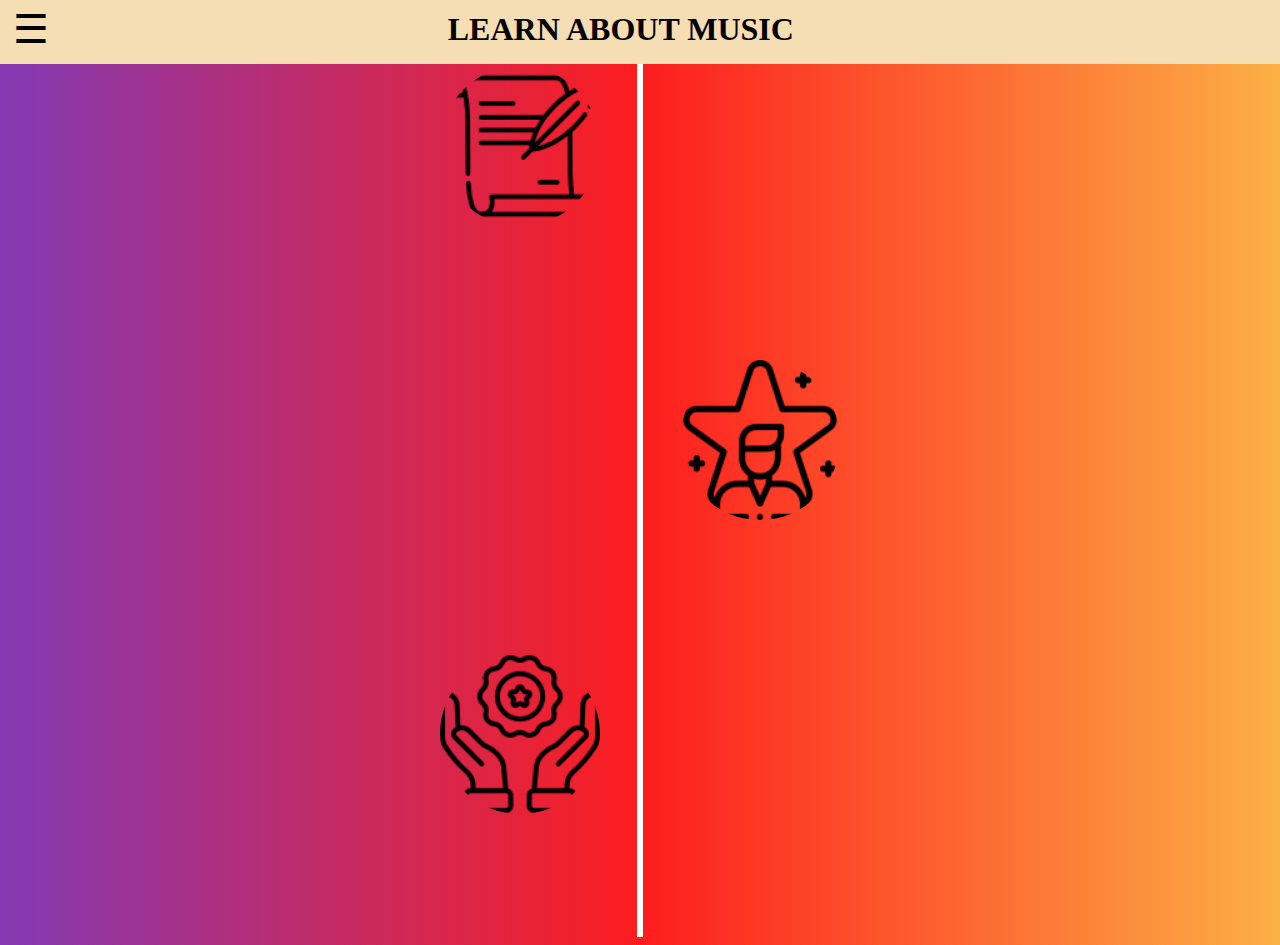
==== webdevA2/index.html @ 6417d530 "Add files via upload" ====
<!DOCTYPE html>
<html lang="en">
<head>
    <meta charset="UTF-8">
    <meta http-equiv="X-UA-Compatible" content="IE=edge">
    <meta name="viewport" content="width=device-width, initial-scale=1.0 maximum-scale=1.0">
    <link rel="stylesheet" href="css/style.css">
    <script src="js/script.js" defer></script>
    <title>Index</title>
</head>
<body>
    <header>
     <!-- hamburger menu -->
    <label id="menu">&#9776;</label>
        <h1 class="h1Topic">LEARN ABOUT MUSIC</h1> <!-- Intro on what page is about  -->
        <ul class="ulTop"> <!-- Adding "buttons"  -->
            <li class="liTop">
                <a class="aBox" href="index.html">MAIN PAGE</a>
            </li>
            <li class="liTop">
                <a class="aBox" href="history.html">HISTORY OF MUSIC</a>
            </li>
            <li class="liTop">
                <a class="aBox" href="famousmusicians.html">FAMOUS MUSICIANS</a>
            </li>
            <li class="liTop">
                <a class="aBox" href="benefits.html">BENEFITS OF MUSIC</a>
            </li>
        </ul>
        <nav id="drawer">
            <h2 class="menuTitle">MUSIC</h2>
            <a class="menuButton" href="index.html">MAIN PAGE</a>
            <a class="menuButton" href="history.html">HISTORY OF MUSIC</a>
            <a class="menuButton" href="famousmusicians.html">FAMOUS MUSICIANS</a>
            <a class="menuButton" href="benefits.html">BENEFITS OF MUSIC</a>
            </nav>
    </header>
    <div class="timeline">
        <img class="left2 image2" src="images/history.png" alt="img of history">
        <div class="left container">
            <div class="content">
                <a class="selectButton" href="history.html">HISTORY OF MUSIC</a>
            </div>
        </div>
        <img class="right2 image" src="images/famous.png" alt="img of famous Musicians">
        <div class="right container">
            <div class="content">
                <a class="selectButton" href="famousmusicians.html">FAMOUS MUSICIANS</a>
            </div>
        </div>
        <img class="left2 image2" src="images/benefits.png" alt="img of benefits">
        <div class="left container">
            <div class="content">
                <a class="selectButton" href="benefits.html">BENEFITS OF MUSIC</a>
            </div>
        </div>
    </div>
</body>
</html>
---- webdevA2/css/style.css ----
*{
    box-sizing: border-box;
}
/* Set bg color */
body {
     /*background: linear-gradient(to right, rgba(2,0,36,1) 0%, rgba(22,183,230,1) 35%, rgba(0,212,255,1) 100%);*/
     background: linear-gradient(to right, rgba(131,58,180,1) 0%, rgba(253,29,29,1) 50%, rgba(252,176,69,1) 100%);
     overflow-x: hidden;
}
a {
  text-decoration: none;
}

/*Creating header */
header {
  display:flex;
  flex-flow:row;
  flex-flow:wrap;
  position: sticky;
  top:0;
  z-index:2;
  background-color:wheat;  
  flex-basis: 100%;
  height:4em;
  margin:-0.5em;
  
}

/* Select between pages in index  and how button looks*/
.selectButton {
  display:flex;
  flex-flow:row;
  flex-basis: 100%;
  text-decoration: none;
  padding: 0.2em 2em;
  color:black;
  background: transparent;
  text-transform: uppercase;
  font-size: 2em;
}

/* For button, selection of page  for PC*/
.ulTop{
  list-style-type:none ;
  list-style-position: inside;
  line-height: 350%;
  padding:0px;
  margin:0px;
  flex-basis:60%;
}
/* For button selection of page for PC */
.liTop{
  display: inline-block;
}
/* How the button looks */
.aBox{
  text-decoration: none;
  border-left:2px solid black;
  padding: 0.2em 2em;
  color:black;
  background: transparent;
  text-transform: uppercase;

}
/* Align top text to left */
.h1Topic {
  line-height: 50%;
  flex-basis:40%;
}
/*nav menu icon */
#menu { 
  cursor: pointer;
  padding-left: 1%;
  line-height: 150%;
  font-size: 40px;
  flex-basis:5%;

}
/* H2 in content box */
h2 {
  display:flex;
  flex-flow:row;
  flex-flow:wrap;
  flex-basis: 75%;
}
/* Creating Nav menu for tablet and phone + animation */
nav {
  display:flex;
  flex-flow:row;
  flex-flow:wrap;
  background-color:wheat;
  width:300px;
  height:auto;
  z-index:2 ;
  margin-left: -0.5em;
  position:absolute;
  /* This transforms moves the drawer off canvas */
  transform:translate(-18.75em,20%);
  /* Optionally,we animated the drawer */
  transition: transform 1s ease;
}

/* animation for nav menu */
.open {
    transform:translate(0,20%) ;
}
/* title in nav menu */
.menuTitle {
  padding-left: 0.5em;
}
/* button in nav for page selection in tablet and phone*/
.menuButton {
  flex-basis: 100%;
  font-size: larger;
  padding-left: 4%;
  text-decoration: none;
  padding-bottom: 10%;
  color:black;
  background: transparent;
}
/* image for transition of image to content box */
.image {
  padding: 0.625em 2.5em;
  position: relative;
  background-color: inherit;
  width: 20%;
  border-radius: 50%;
  cursor: pointer;
}
/* animation to turn image clear when clicked on for content */
.transparent {
  opacity:0;
  transition: 1.5s;
}
/* image for transition of image to content box */
.image2 {
  padding: 0.625em 2.5em;
  margin-left: 30%;
  background-color: inherit;
  width: 20%;
  border-radius: 50%;
  cursor: pointer;
}
/* aligning image */
.left2 {
  left:0;
}
.right2 {
  left:50%;
}
/* Making of the timeline (Vertical line in the middle) */
.timeline { /* essentially limiting the width of the whole timeline */
    position: relative;
    max-width: 75em;
    margin: 0 auto;
}
.timeline::after {
    content:'';
    background-color: white;
    position:absolute;
    width:0.375em;
    top:0;
    bottom:0;
    left:50%;
    margin-left: -0.1875em;
}
/*container surrounding content */
.container {
    padding: 0.625em 2.5em;
    position: relative;
    background-color: inherit;
    width: 50%;
  }
  
  /* The circles on the timeline */
  .container::after {
    content: '';
    position: absolute;
    width: 1.5625em;
    height: 1.5625em;
    right: -1.0625em;
    background-color: white;
    border: 0.25em solid wheat;
    top: 0.9375em;
    border-radius: 50%;
    z-index: 1;
  }
  
  /* Place the container to the left */
  .left {
    transform:translate(-50em,0);
    transition: transform 1.5s ease;
    left: 0;
  }
  .active {
    transform:translate(0,0);
    z-index: 1;
  }
  
  /* Place the container to the right */
  .right {
    transform:translate(50em,0);
    transition: transform 1.5s ease;
    left: 50%;
  }
  .active2{
    transform:translate(0,0);
    z-index: 1;
  }
  
  /* Add arrows to the left container (pointing right) */
  .left::before {
    content: " ";
    height: 0;
    position: absolute;
    top: 1.375em;
    width: 0;
    z-index: 1;
    right: 1.875em;
    border: medium solid white;
    border-width: 0.625em 0 0.625em 0.625em;
    border-color: transparent transparent transparent white;
  }
  
  /* Add arrows to the right container (pointing left) */
  .right::before {
    content: " ";
    height: 0;
    position: absolute;
    top: 1.375em;
    width: 0;
    z-index: 1;
    left: 1.875em;
    border: medium solid white;
    border-width: 0.625em 0.625em 0.625em 0;
    border-color: transparent white transparent transparent; /* top right bottom left */
  }
  
  /* Fix the circle for containers on the right side */
  .right::after {
    left: -1em;
  }
  
  /* The actual content */
  .content {
    padding: 1.25em 1.875em;
    background-color: white;
    position: relative;
    border-radius: 0.3529em;
  }
   /*sound image border etc */
  #playMusic, #playMusic2, #playMusic3, #playMusic4, #playMusic5, #playMusic6, #playMusic7 {
    cursor: pointer;
    margin-left: 3%;
    flex-basis: 5%;
    border: solid black;
    border-radius: 25%;
    padding: 2%;
    min-width: 1.5em;
    max-width: 1.5em;
    min-height: 1.5em;
    max-height: 1.5em;
  }
  .selectButton:active,.image2:active ,.image:active,#menu:active,  #playMusic:active,   #playMusic2:active,   #playMusic3:active,   #playMusic4:active, #playMusic5:active,  #playMusic6:active,  #playMusic7:active   {
    /* offset-x | offset-y | blur-radius | spread-radius | color */
    box-shadow: 3px 2px 22px 1px rgba(0, 0, 0, 0.24)
    /* Lowering the shadow */
  }
  /* changing how the button for nav and header button looks when clicked upon */
  .menuButton:active, .aBox:active {
    background-color: black;
    color:white;
  }

  /*responsive PC  bigger than or equal to 1080px*/
  @media screen and (min-width: 1401px) { 
    #menu {
      display:none;
    }
  }


   /*responsive tablet bigger than or equal to 720 and less that 1080*/
   @media screen and (min-width:720px) and (max-width: 1400px){
    #playMusic, #playMusic2, #playMusic3, #playMusic4, #playMusic5, #playMusic6, #playMusic7 { /*sound image border etc */
      cursor: pointer;
      margin-left: 3%;
      flex-basis: 20%;
      border: solid black;
      border-radius: 25%;
      padding: 2%;
      transform: scale(0.5);
      min-width: 2em;
      max-width: 2em;
      min-height: 2em;
      max-height: 2em;
      margin-top: -2%;
    }
      /* all arrows are pointing left */
      .left {
        transform:translate(-50em,0);
        transition: transform 1.5s ease;
        left: 0;
      }
      .active {
        transform:translate(0,0);
      }
      
      /* Place the container to the right */
      .right {
        transform:translate(50em,0);
        transition: transform 1.5s ease;
        left: 50%;
      }
      .active2{
        transform:translate(0,0);
      }

      /* for content box */
    h2 {
      display:flex;
      flex-flow:row;
      flex-basis: 80%;
  
    }
    /* removing header buttons for tablet and phone */
    .ulTop{
      display: none;
    }
    /*nav menu icon for tablet and phone */
    #menu { 
      padding-left: 1%;
      padding-right: 1%;
      line-height: 150%;
      font-size: 40px;
      flex-basis:5%;
    }
    /* Align top text to left/ showing topic of the page */
    .h1Topic { 
      line-height: 50%;
      flex-basis:87%;
      text-align: center;
    }
    }


  /*responsive mobile less than 720px*/
  @media screen and (max-width: 719px) {
    #playMusic, #playMusic2, #playMusic3, #playMusic4, #playMusic5, #playMusic6, #playMusic7 { /*sound image border etc */
      cursor: pointer;
      flex-basis: 20%;
      border: solid black;
      border-radius: 25%;
      padding: 2%;
      margin-top: -7%;
      transform:scale(0.4);
      min-width: 3em;
      max-width: 3em;
      min-height: 2.5em;
      max-height: 2.5em;
      margin-top: -2.5%;
    }
    .image {
      padding: 0.625em 2.5em;
      margin-left: 5%;
      position: relative;
      background-color: inherit;
      width: 50%;
      border-radius: 50%;
    }
    .image2 {
      padding: 0.625em 2.5em;
      margin-left: 5%;
      background-color: inherit;
      width: 50%;
      border-radius: 50%;
    }
    /* all arrows are pointing left */
    .left {
      transform:translate(-50em,0);
      transition: transform 1.5s ease;
      left: 0;
    }
        /* for animation for left content box to appear */
    .active {
      transform:translate(0,0);
    }
    
    /* Place the container to the right */
    .right {
      transform:translate(-50em,0);
      transition: transform 1.5s ease;
      left: 50%;
    }
    /* for animation for right content box to appear */
    .active2{
      transform:translate(0,0);
    }
    .right2 { /*shift image to right of timeline */
      left:0%;
    }
    h2 {
    display:flex;
    flex-flow:row;
    flex-basis: 80%;

  }
  /* removing header button for tablet and phone */
    .ulTop{
      display: none;
    }
     /*nav menu icon for tablet and phone */
    #menu {
      padding-left: 1%;
      padding-right: 1%;
      line-height: 210%;
      font-size: 30px;
      flex-basis:5%;
    }
    .h1Topic { /* Align top text to left/ showing topic of the page */
      line-height: 50%;
      flex-basis:90%;
    }
  /* Place the timelime to the left */
    .timeline::after {
      left: 1.9375em;
    }
  
  /* Full-width container */
    .container {
      width: 100%;
      padding-left: 4.375em;
      padding-right: 1.5625em;
    }

    .container::before {
      left: 3.75em;
      border: medium solid white;
      border-width: 10px 10px 10px 0;
      border-color: transparent white transparent transparent;
    }
  
  /* all circles are at the same spot */
    .left::after, .right::after {
      left: 0.9375em;
    }
  
  /*all right containers behave like the left ones */
    .right {
      left: 0%;
    }

    nav {
      background-color:wheat;
      width:300px;
      height:100%;
      z-index:2 ;
      margin-left: -0.5em;
      position:absolute;
      /* This transforms moves the drawer off canvas */
      transform:translate(-300px,0);
      /* Optionally,we animated the drawer */
      transition: transform 1s ease;
    }
    .open {
        transform:translate(0,0) ;
    }
    .menuTitle {
      padding-left: 0.5em;
    }
    .menuButton { /* background color for nav */
      margin-top: -3%;
      background-color: wheat;
    }
  }
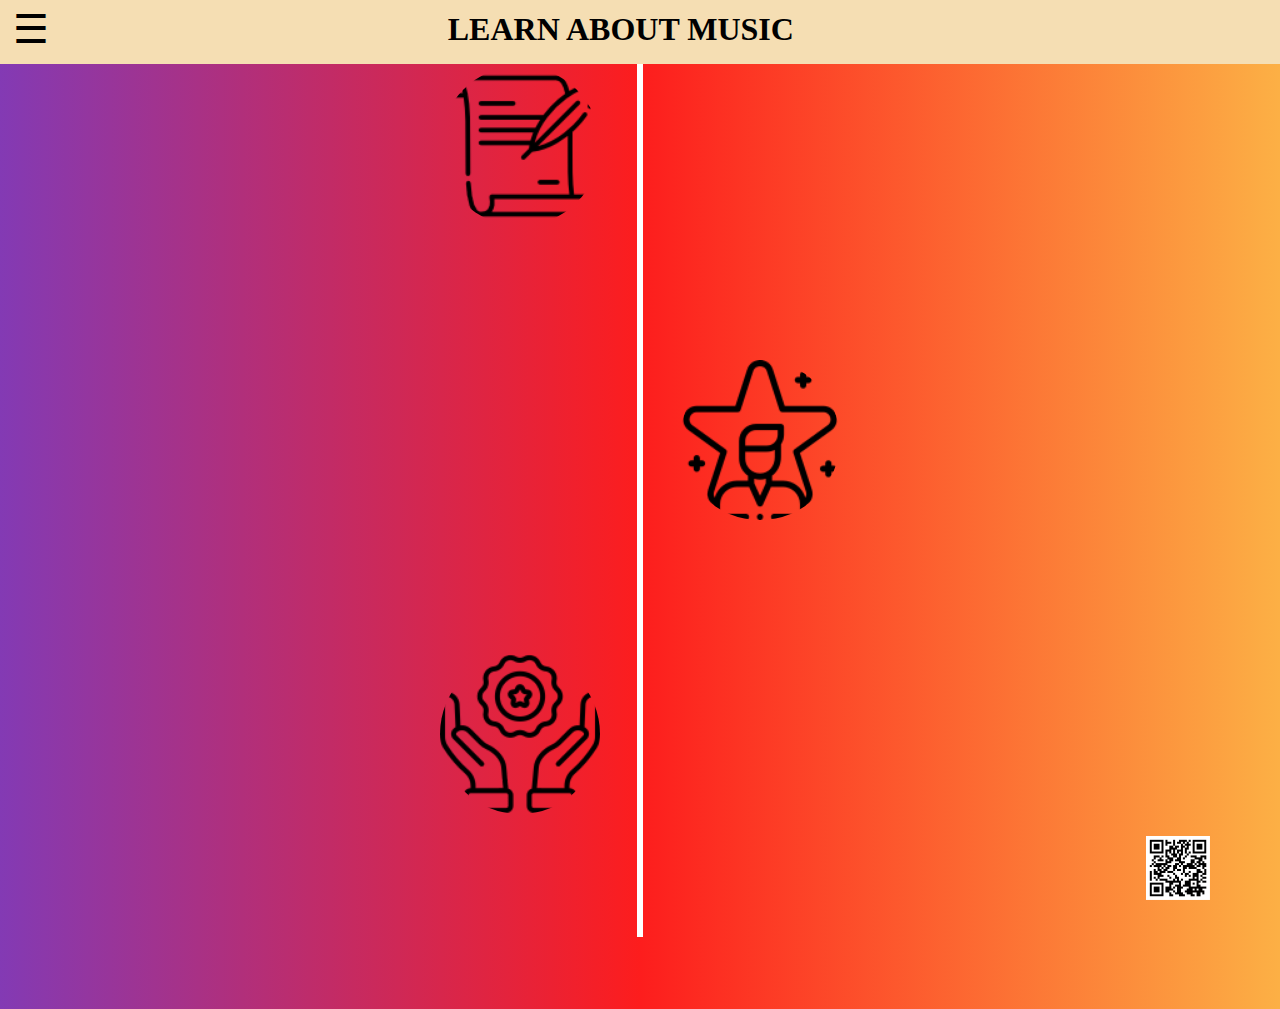
==== commit 492f79ec: "Add files via upload" ====
--- a/webdevA2/index.html
+++ b/webdevA2/index.html
@@ -7,6 +7,7 @@
     <link rel="stylesheet" href="css/style.css">
     <script src="js/script.js" defer></script>
     <title>Index</title>
+    <link rel="icon" type="image/music-icon" href="images/favicon.ico">
 </head>
 <body>
     <header>
@@ -55,5 +56,6 @@
             </div>
         </div>
     </div>
+    <img class="QRCODE" src="images/webDevQRCODE.png" alt="QR CODE">
 </body>
 </html>--- a/webdevA2/css/style.css
+++ b/webdevA2/css/style.css
@@ -277,11 +277,35 @@
     #menu {
       display:none;
     }
-  }
-
-
+    .QRCODE {
+      display:flex;
+      flex-flow:row;
+      flex-flow:wrap;
+      position: sticky;
+      bottom:0;
+      min-height: 4em;
+      max-height: 4em;
+      min-width: 4em;
+      max-width: 4em;
+      margin-left: 95%;
+
+    }
+  }
    /*responsive tablet bigger than or equal to 720 and less that 1080*/
    @media screen and (min-width:720px) and (max-width: 1400px){
+    .QRCODE {
+      display:flex;
+      flex-flow:row;
+      flex-flow:wrap;
+      position: sticky;
+      bottom:0;
+      min-height: 4em;
+      max-height: 4em;
+      min-width: 4em;
+      max-width: 4em;
+      margin-left: 90%;
+
+    }
     #playMusic, #playMusic2, #playMusic3, #playMusic4, #playMusic5, #playMusic6, #playMusic7 { /*sound image border etc */
       cursor: pointer;
       margin-left: 3%;
@@ -346,6 +370,9 @@
 
   /*responsive mobile less than 720px*/
   @media screen and (max-width: 719px) {
+    .QRCODE {
+      display:none;
+    }
     #playMusic, #playMusic2, #playMusic3, #playMusic4, #playMusic5, #playMusic6, #playMusic7 { /*sound image border etc */
       cursor: pointer;
       flex-basis: 20%;
